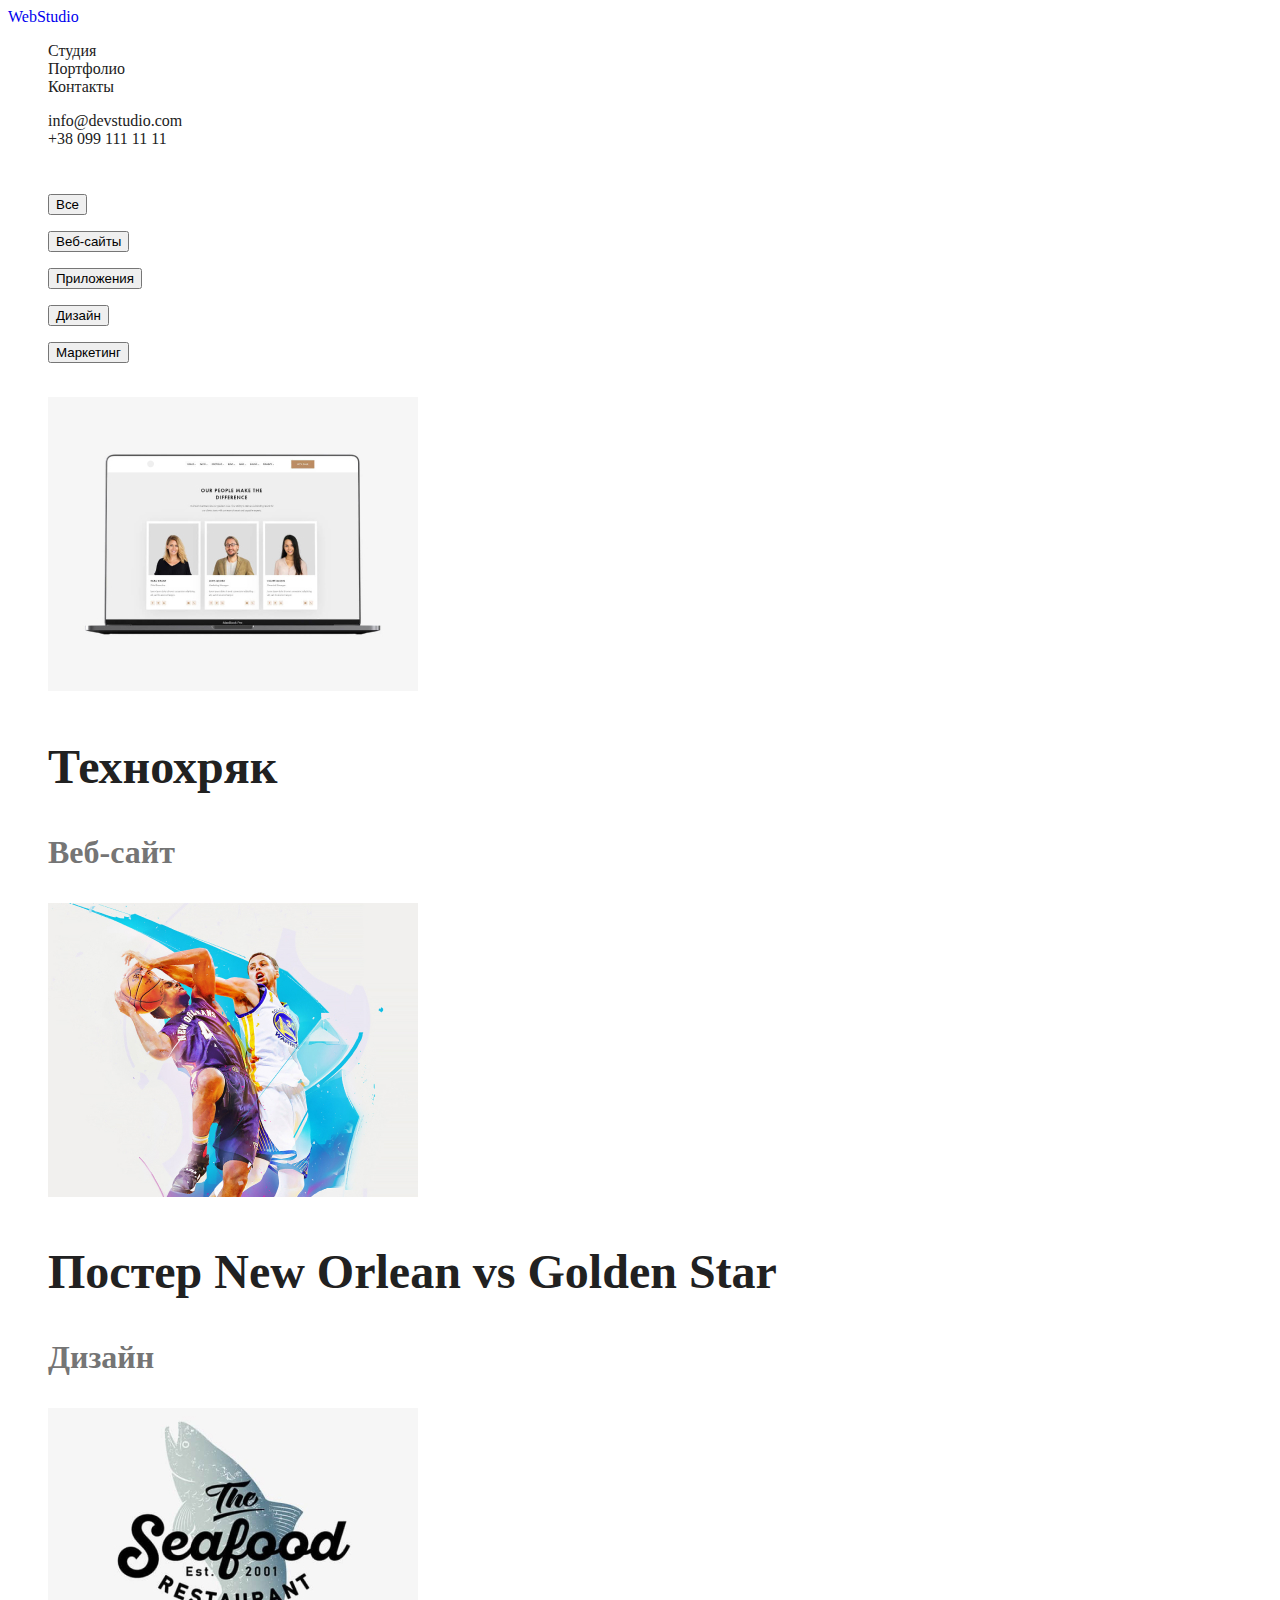
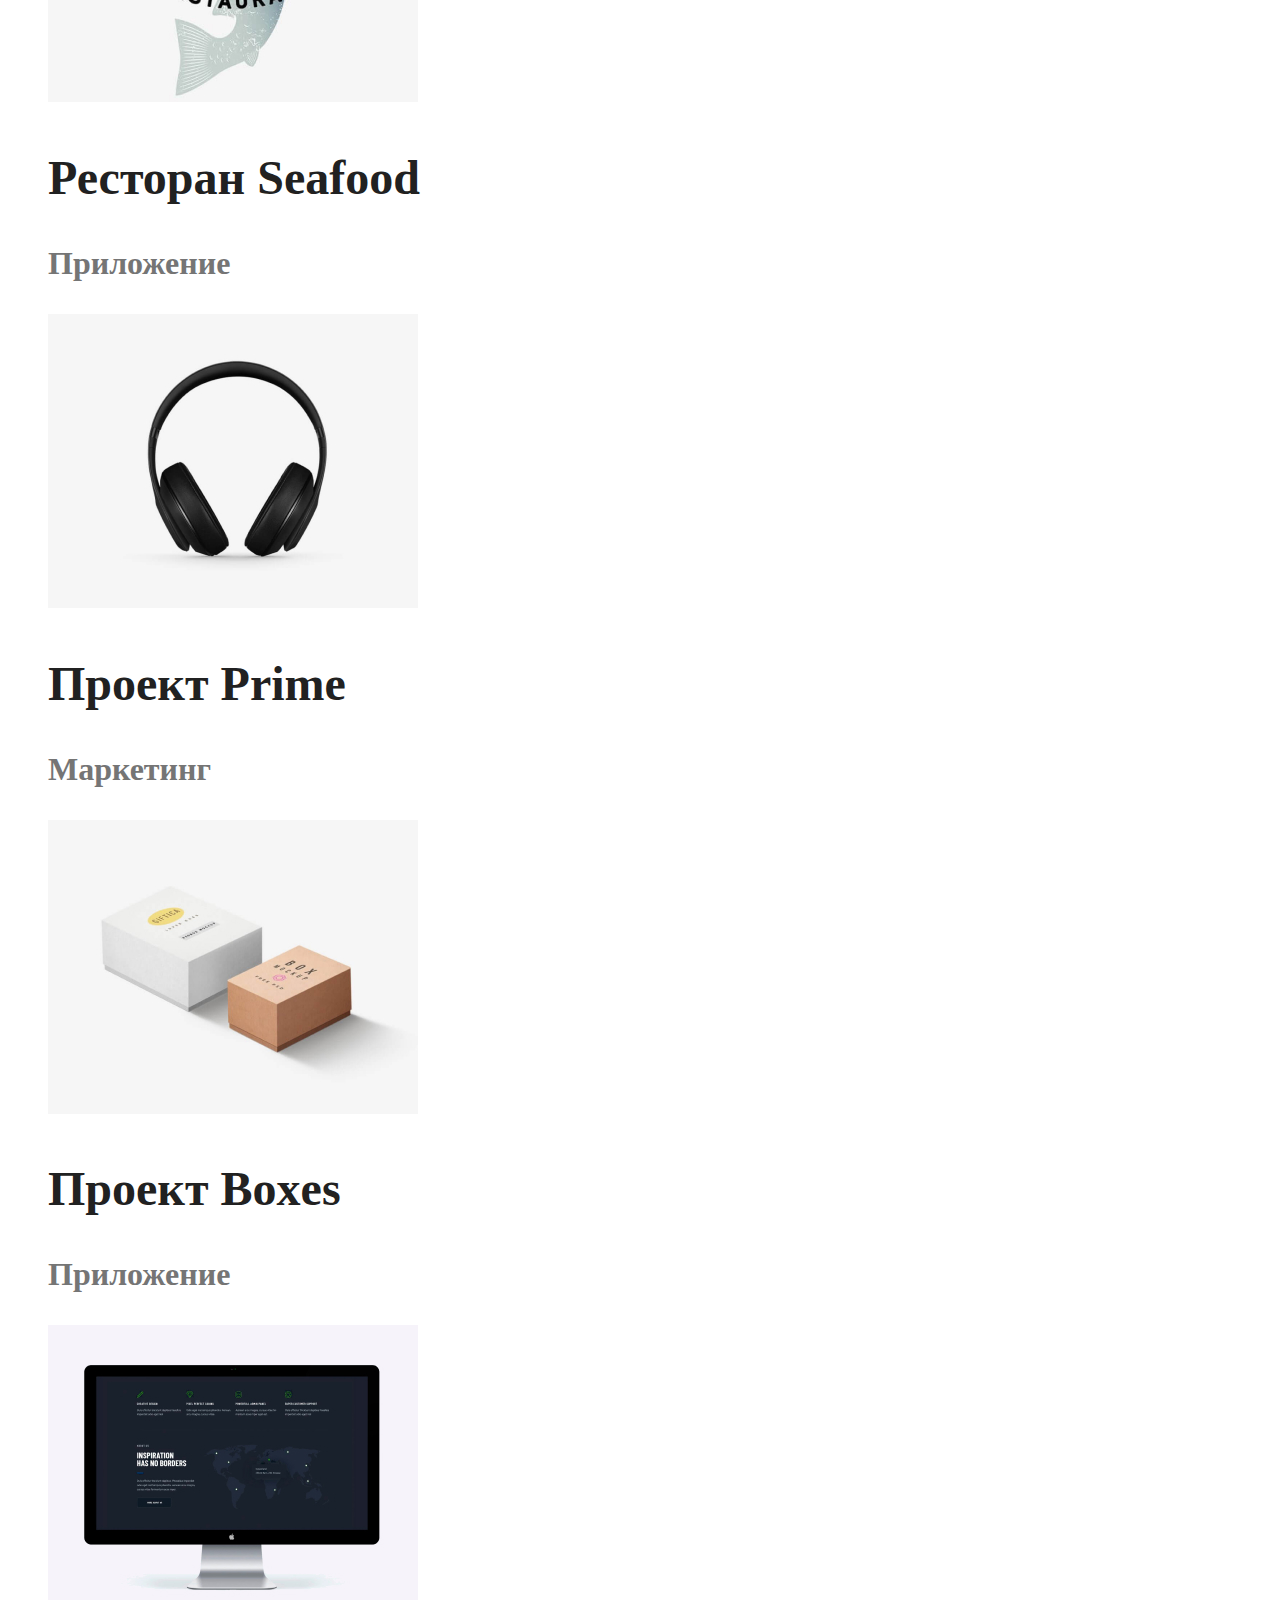
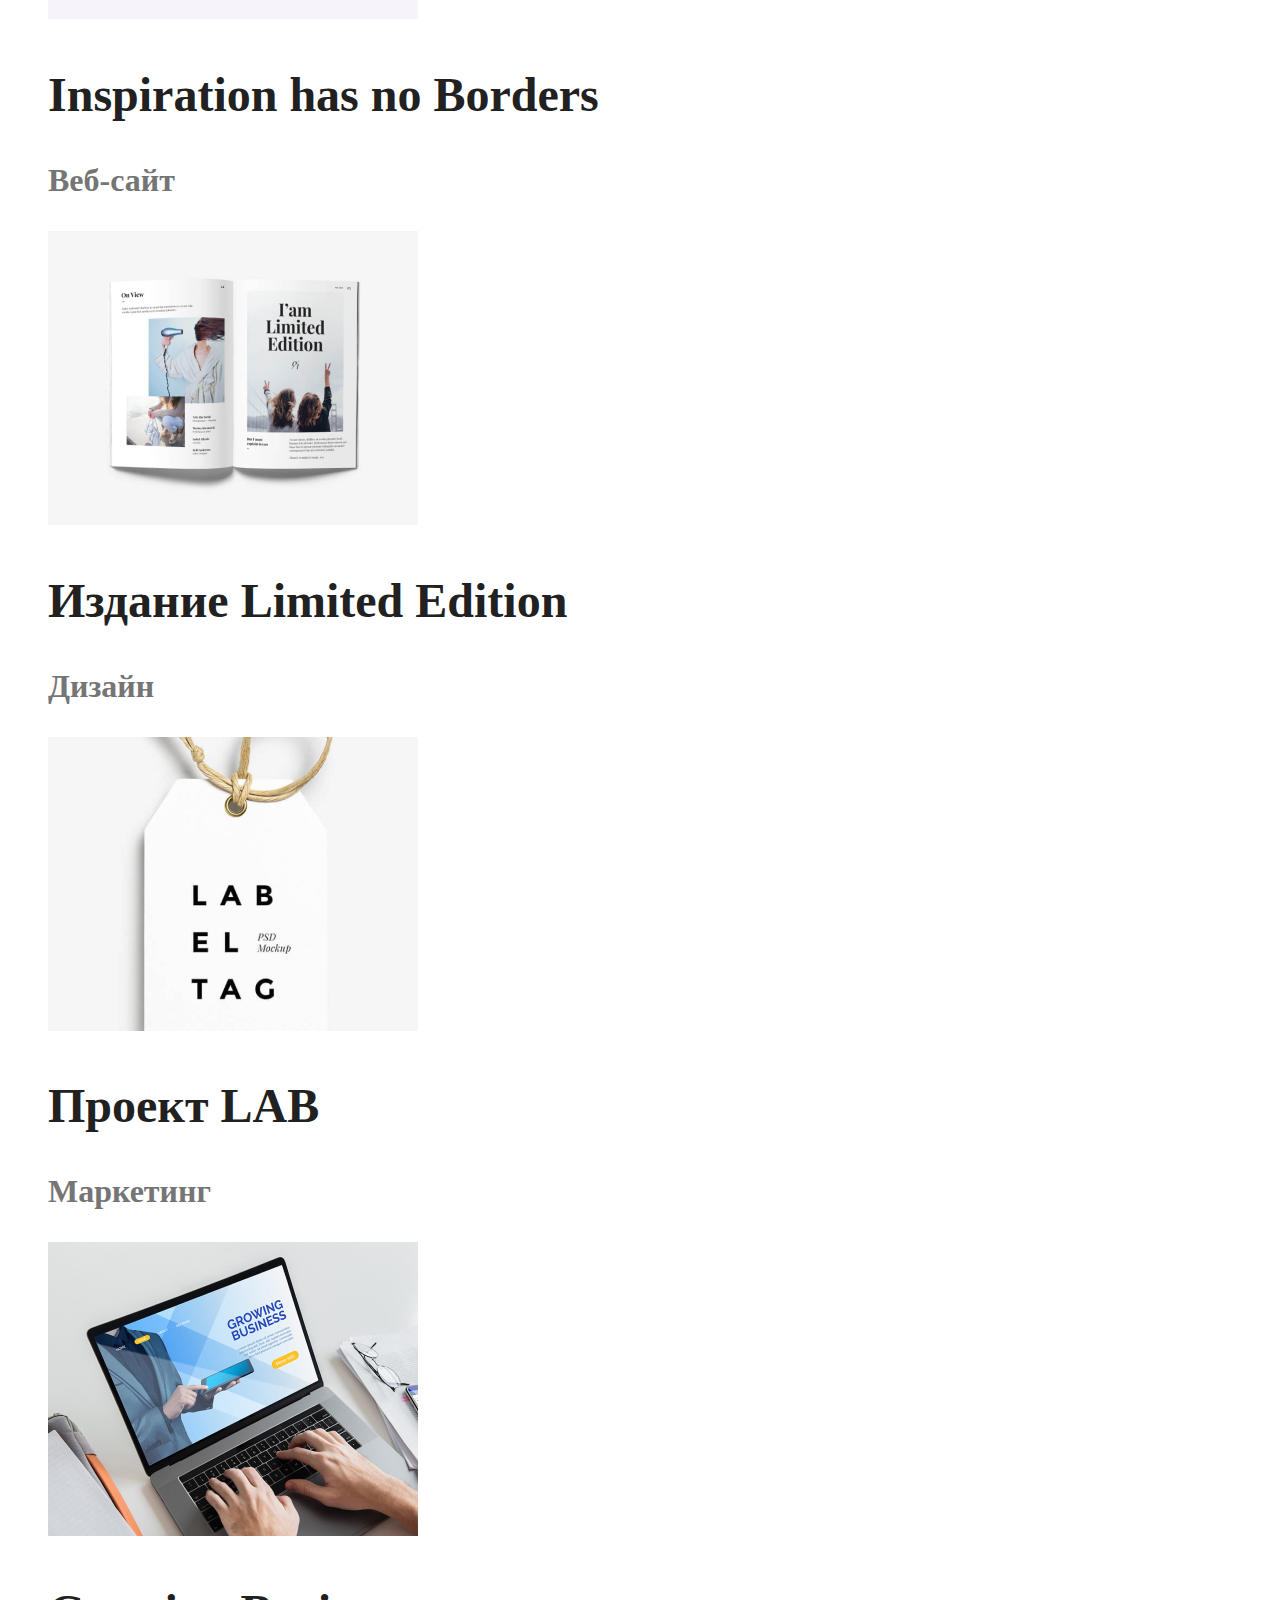
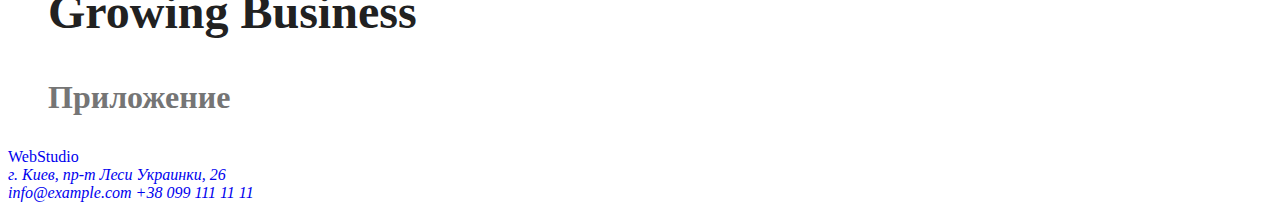
==== portfolio.html @ 8fcf50eb "Убрал подчеркивания" ====
<!DOCTYPE html>
<html lang="ru">
  <head>
    <meta charset="UTF-8" />
    <meta http-equiv="X-UA-Compatible" content="IE=edge" />
    <meta name="viewport" content="width=device-width, initial-scale=1.0" />
    <title>Document</title>
    <link rel="stylesheet" href="./css/styles.css" />
  </head>

  <body class="page">
    <!-- Шапка сайта -->

    <header>
      <nav>
        <a href="/index.html">WebStudio</a>

        <ul class="site-nav">
          <li><a href="" class="link">Студия</a></li>
          <li><a href="./portfolio.html" class="link">Портфолио</a></li>
          <li><a href="" class="link">Контакты</a></li>
        </ul>

        <!-- Информация -->

        <ul class="auth-nav">
          <li>
            <a href="info@devstudio.com" class="link">info@devstudio.com</a>
          </li>
          <li>
            <a href="tel:+380991111111" class="link">+38 099 111 11 11</a>
          </li>
        </ul>
      </nav>
    </header>
    <main>
      <h1>
        <!-- Фильтры подбора -->
        <ul>
          <li><button type="button">Все</button></li>
          <li><button type="button">Веб-сайты</button></li>
          <li><button type="button">Приложения</button></li>
          <li><button type="button">Дизайн</button></li>
          <li><button type="button">Маркетинг</button></li>
        </ul>

        <!-- Таблица всего -->
        <section>
          <ul>
            <li>
              <a href=""></a>
              <img src="/images-portfolio/img.jpg" alt="" />
              <h2 class="Main-Description">Технохряк</h2>
              <p class="Additional-description">Веб-сайт</p>
            </li>
            <li>
              <img src="/images-portfolio/img (1).jpg" alt="" />
              <h2 class="Main-Description">Постер New Orlean vs Golden Star</h2>
              <p class="Additional-description">Дизайн</p>
            </li>
            <li>
              <img src="/images-portfolio/img (2).jpg" alt="" />
              <h2 class="Main-Description">Ресторан Seafood</h2>
              <p class="Additional-description">Приложение</p>
            </li>
            <li>
              <img src="/images-portfolio/img (3).jpg" alt="" />
              <h2 class="Main-Description">Проект Prime</h2>
              <p class="Additional-description">Маркетинг</p>
            </li>
            <li>
              <img src="/images-portfolio/img (4).jpg" alt="" />
              <h2 class="Main-Description">Проект Boxes</h2>
              <p class="Additional-description">Приложение</p>
            </li>
            <li>
              <img src="/images-portfolio/img (5).jpg" alt="" />
              <h2 class="Main-Description">Inspiration has no Borders</h2>
              <p class="Additional-description">Веб-сайт</p>
            </li>
            <li>
              <img src="/images-portfolio/img (6).jpg" alt="" />
              <h2 class="Main-Description">Издание Limited Edition</h2>
              <p class="Additional-description">Дизайн</p>
            </li>
            <li>
              <img src="/images-portfolio/img (7).jpg" alt="" />
              <h2 class="Main-Description">Проект LAB</h2>
              <p class="Additional-description">Маркетинг</p>
            </li>
            <li>
              <img src="/images-portfolio/img (8).jpg" alt="" />
              <h2 class="Main-Description">Growing Business</h2>
              <p class="Additional-description">Приложение</p>
            </li>
          </ul>
        </section>
      </h1>
    </main>

    <footer>
      <span>
        <a href="WebStudio">WebStudio</a>
      </span>

      <address>
        <a href="г. Киев, пр-т Леси Украинки, 26"
          >г. Киев, пр-т Леси Украинки, 26</a
        >
      </address>

      <address>
        <a href="mailto:info@example.com">info@example.com</a>
        <a href="tel:+380991111111">+38 099 111 11 11</a>
      </address>
    </footer>
  </body>
</html>
---- css/styles.css ----
/* Основной цвет шрифта #212121 */
/* Дополнительный цвет шрифта #757575 */
/* Акцент обводки #2196F3 */
/* Белая шапка  #FFFFFF */
/* 1 - фон #E5E5E5 */
/* 2 - фон #F5F4FA */
/* 3 - подвал #2F303A */
/* Нижняя информация rgba(255, 255, 255, 0.6);*/

/* Убираем подчёркивание */
a {
  text-decoration: none;
}

/* убрал точки */
ul {
  list-style: none;
}

/* фон боди */
.page {
  background-color: #ffffff;
  color: #212121;
}

/* Шапка сайта */

.site-nav .link {
  color: #212121;
}
.site-nav .link:hover,
.site-nav .link:focus {
  color: #2196f3;
}

/*  Информация */
.auth-nav .link {
  color: #212121;
}
.auth-nav .link:hover {
  color: #2196f3;
}

/* <!-- Место для банера */
.banner {
  color: #757575;
}

.button {
  color: #ffffff;
  background-color: #2196f3;
}
/* Описание их услуг */

.section {
  color: #212121;
}
.section-title {
  color: #757575;
}

/* <!-- Секция с занятиями --> */

.working {
  color: #212121;
}

/* Описание команды */

.team {
  color: #212121;
}

.name {
  color: #212121;
}

.work {
  color: #757575;
}

/* Стили для портфолио */

.Main-Description {
  color: #212121;
}

.Additional-description {
  color: #757575;
}
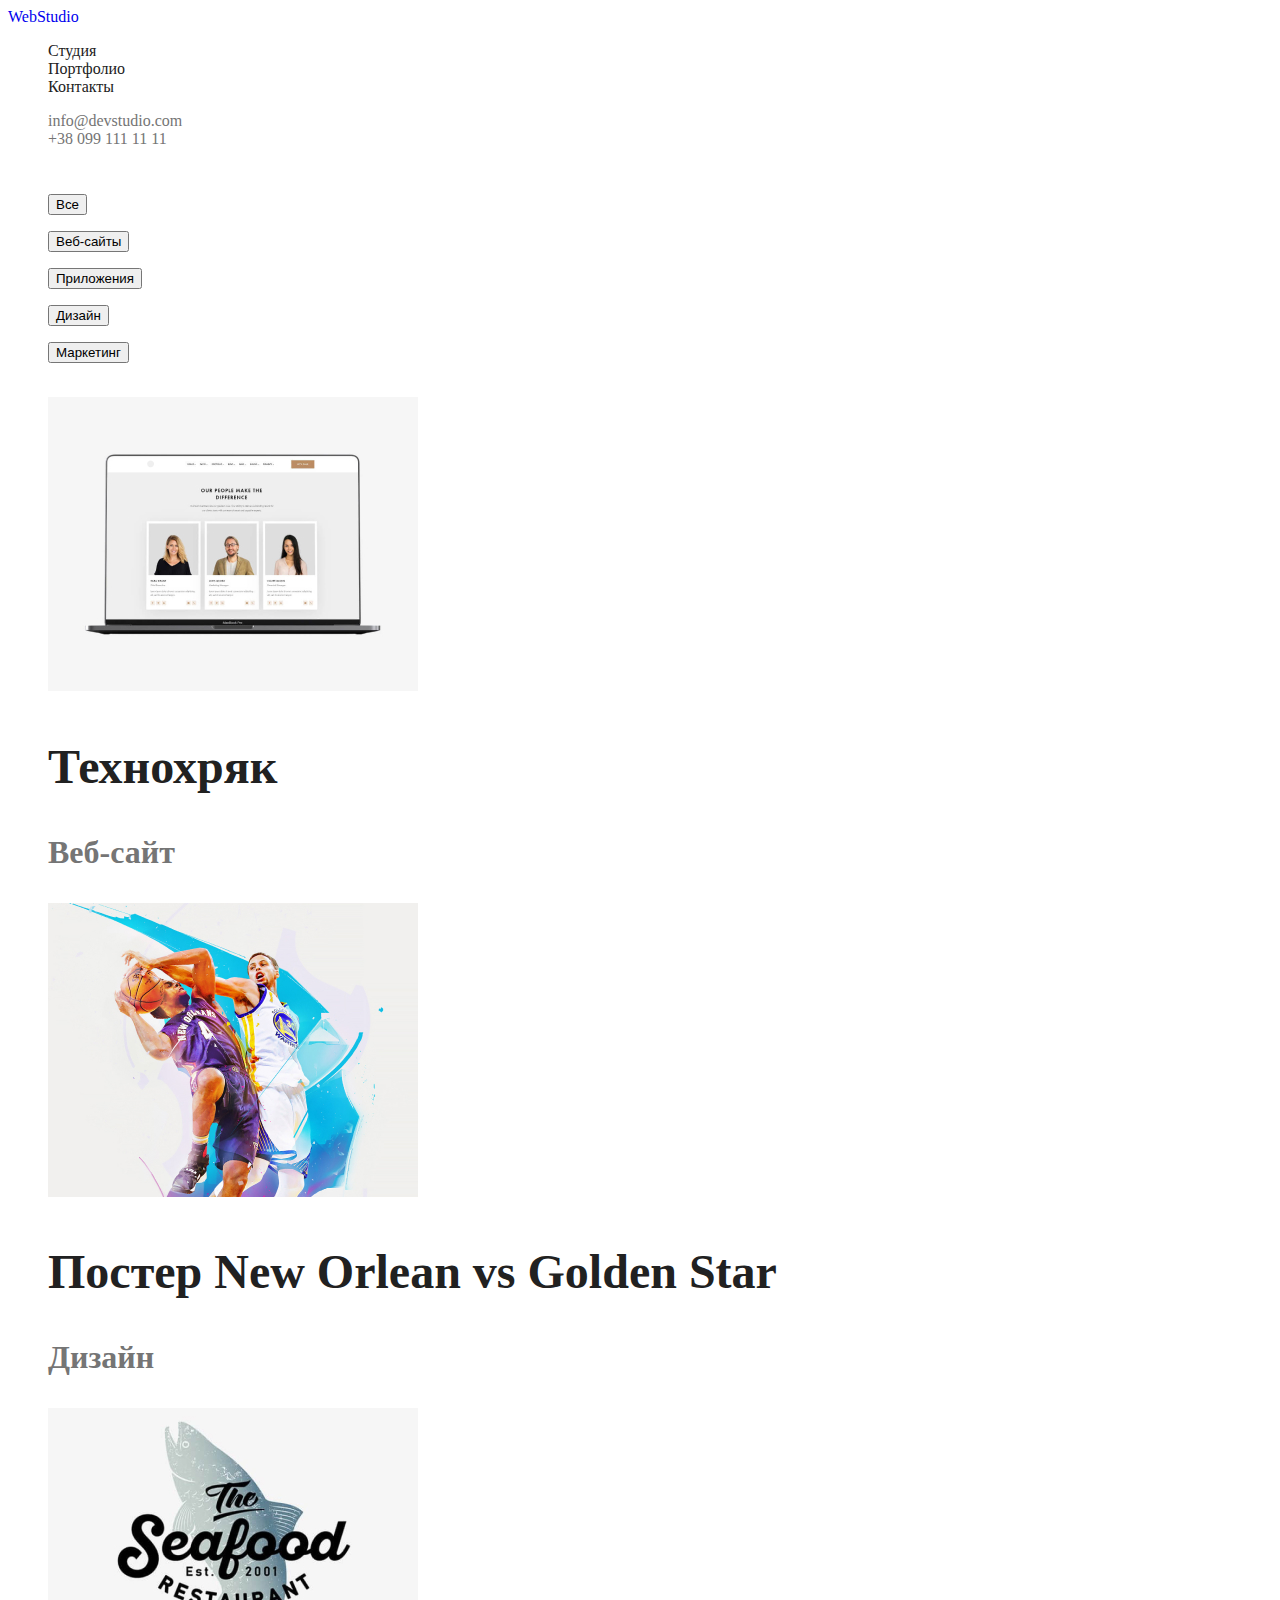
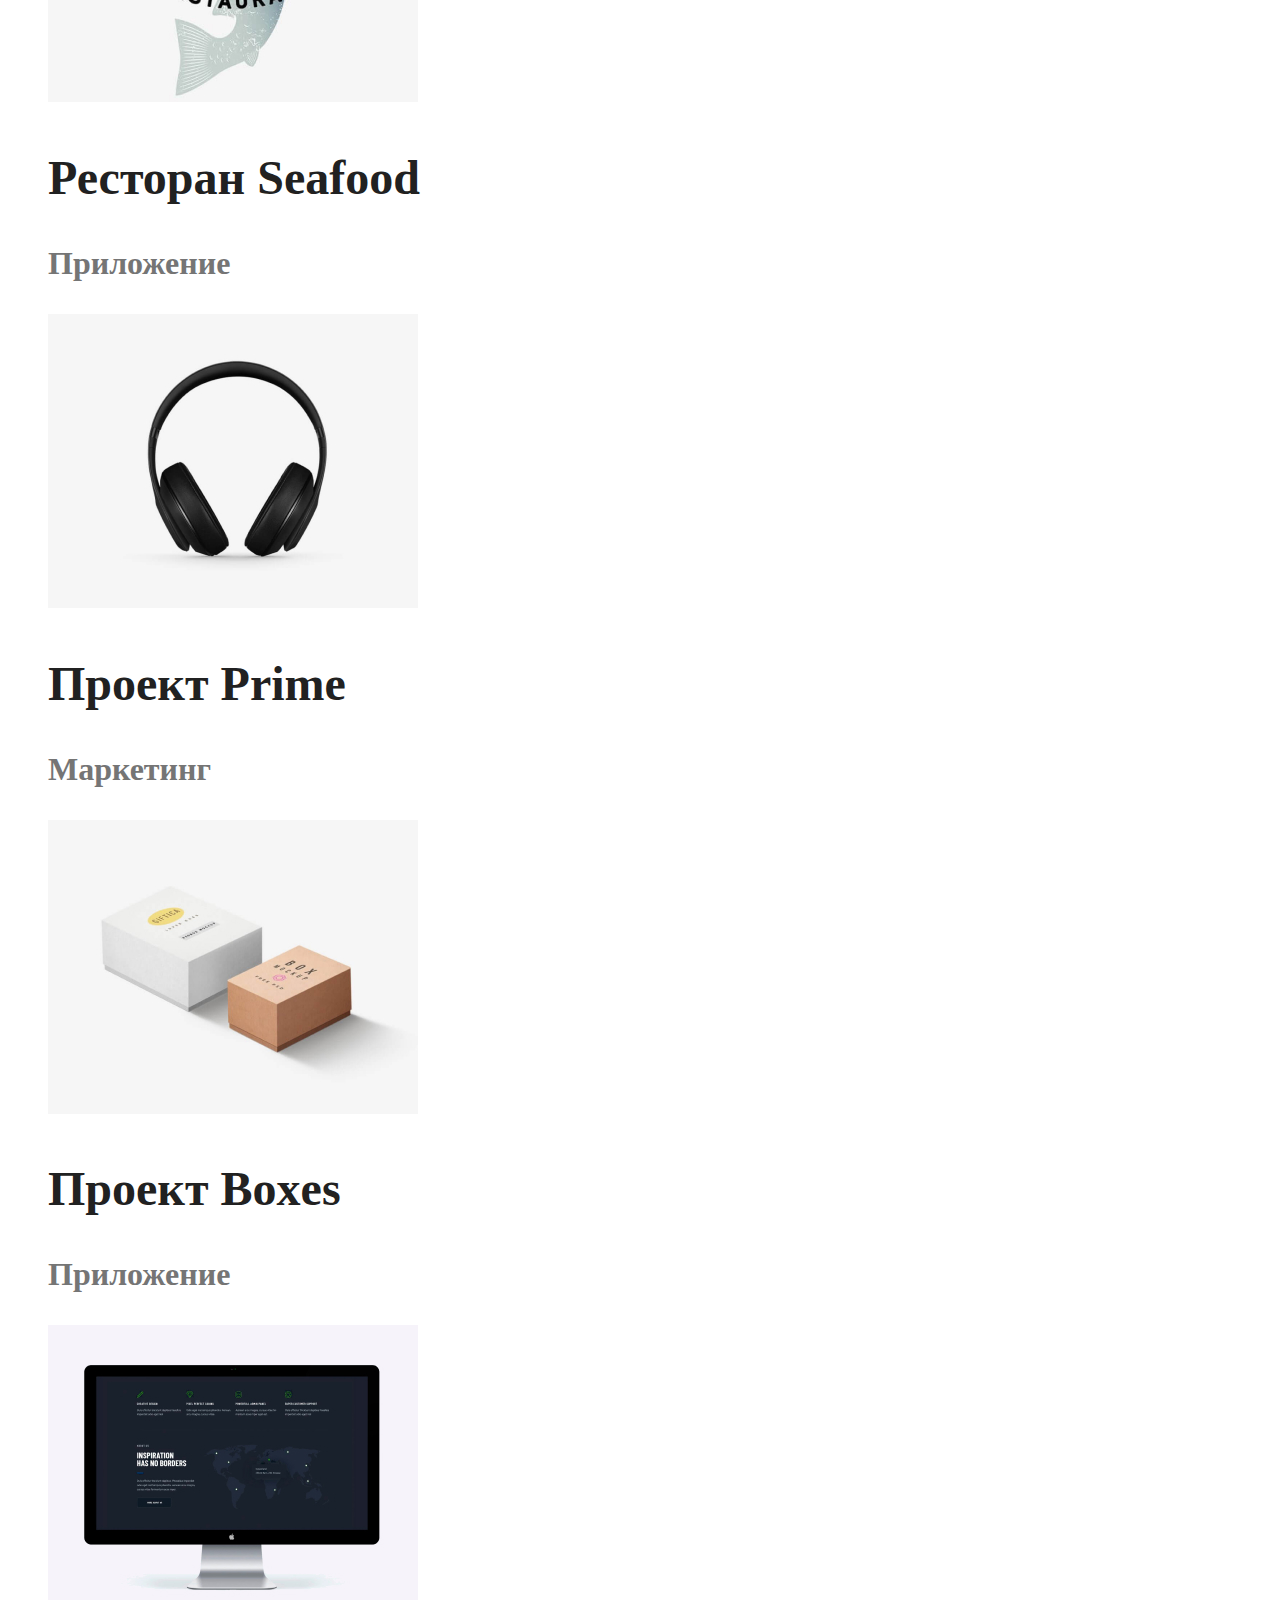
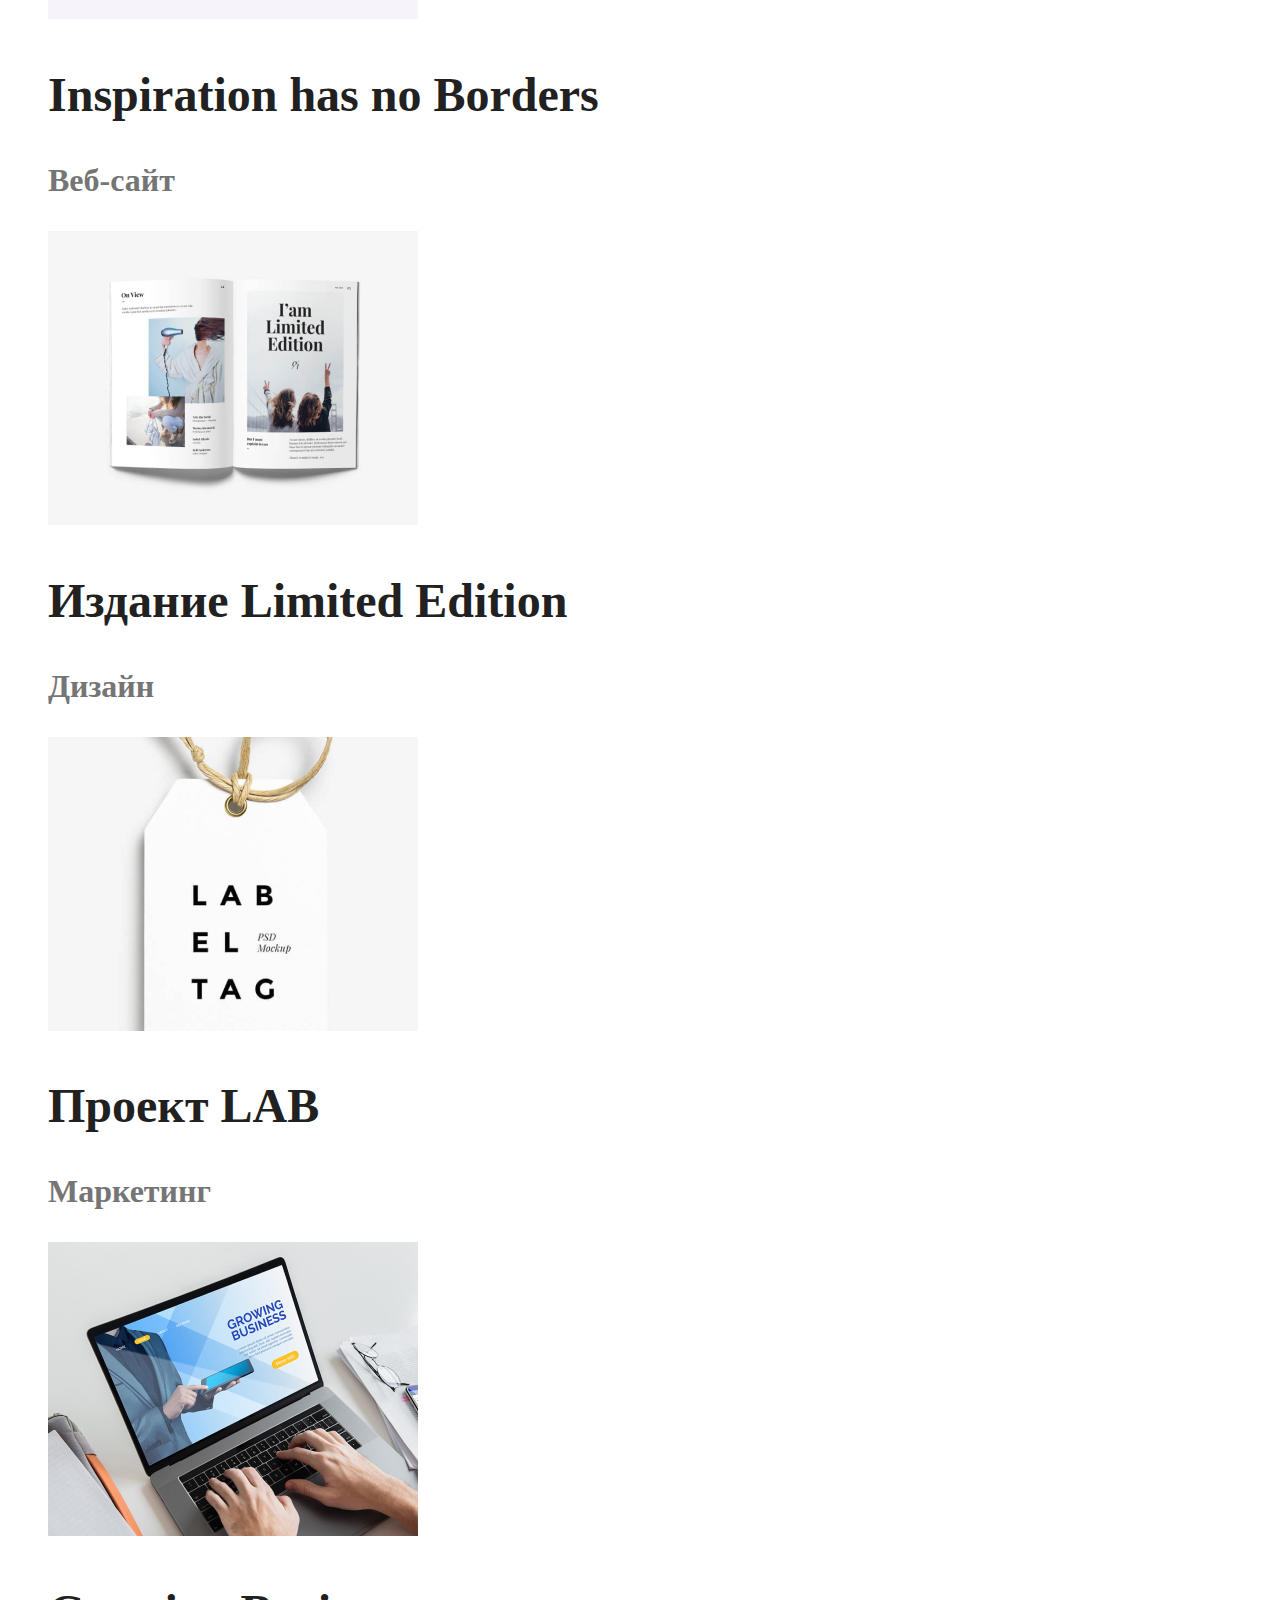
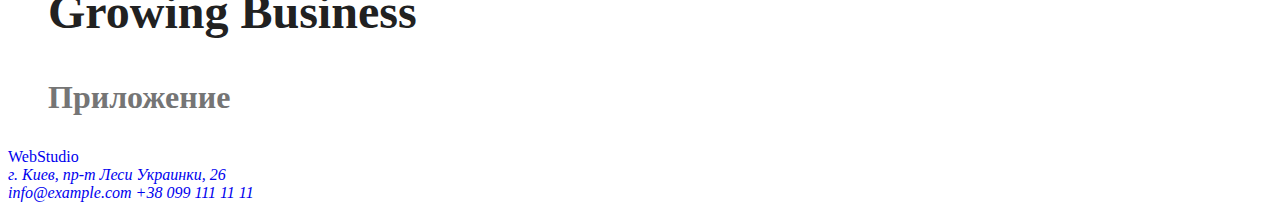
==== commit 4f99fb35: "исправил цвет номера и адреса" ====
--- a/portfolio.html
+++ b/portfolio.html
@@ -13,7 +13,7 @@
 
     <header>
       <nav>
-        <a href="/index.html">WebStudio</a>
+        <a href="./index.html">WebStudio</a>
 
         <ul class="site-nav">
           <li><a href="" class="link">Студия</a></li>
--- a/css/styles.css
+++ b/css/styles.css
@@ -35,7 +35,7 @@
 
 /*  Информация */
 .auth-nav .link {
-  color: #212121;
+  color: #757575;
 }
 .auth-nav .link:hover {
   color: #2196f3;
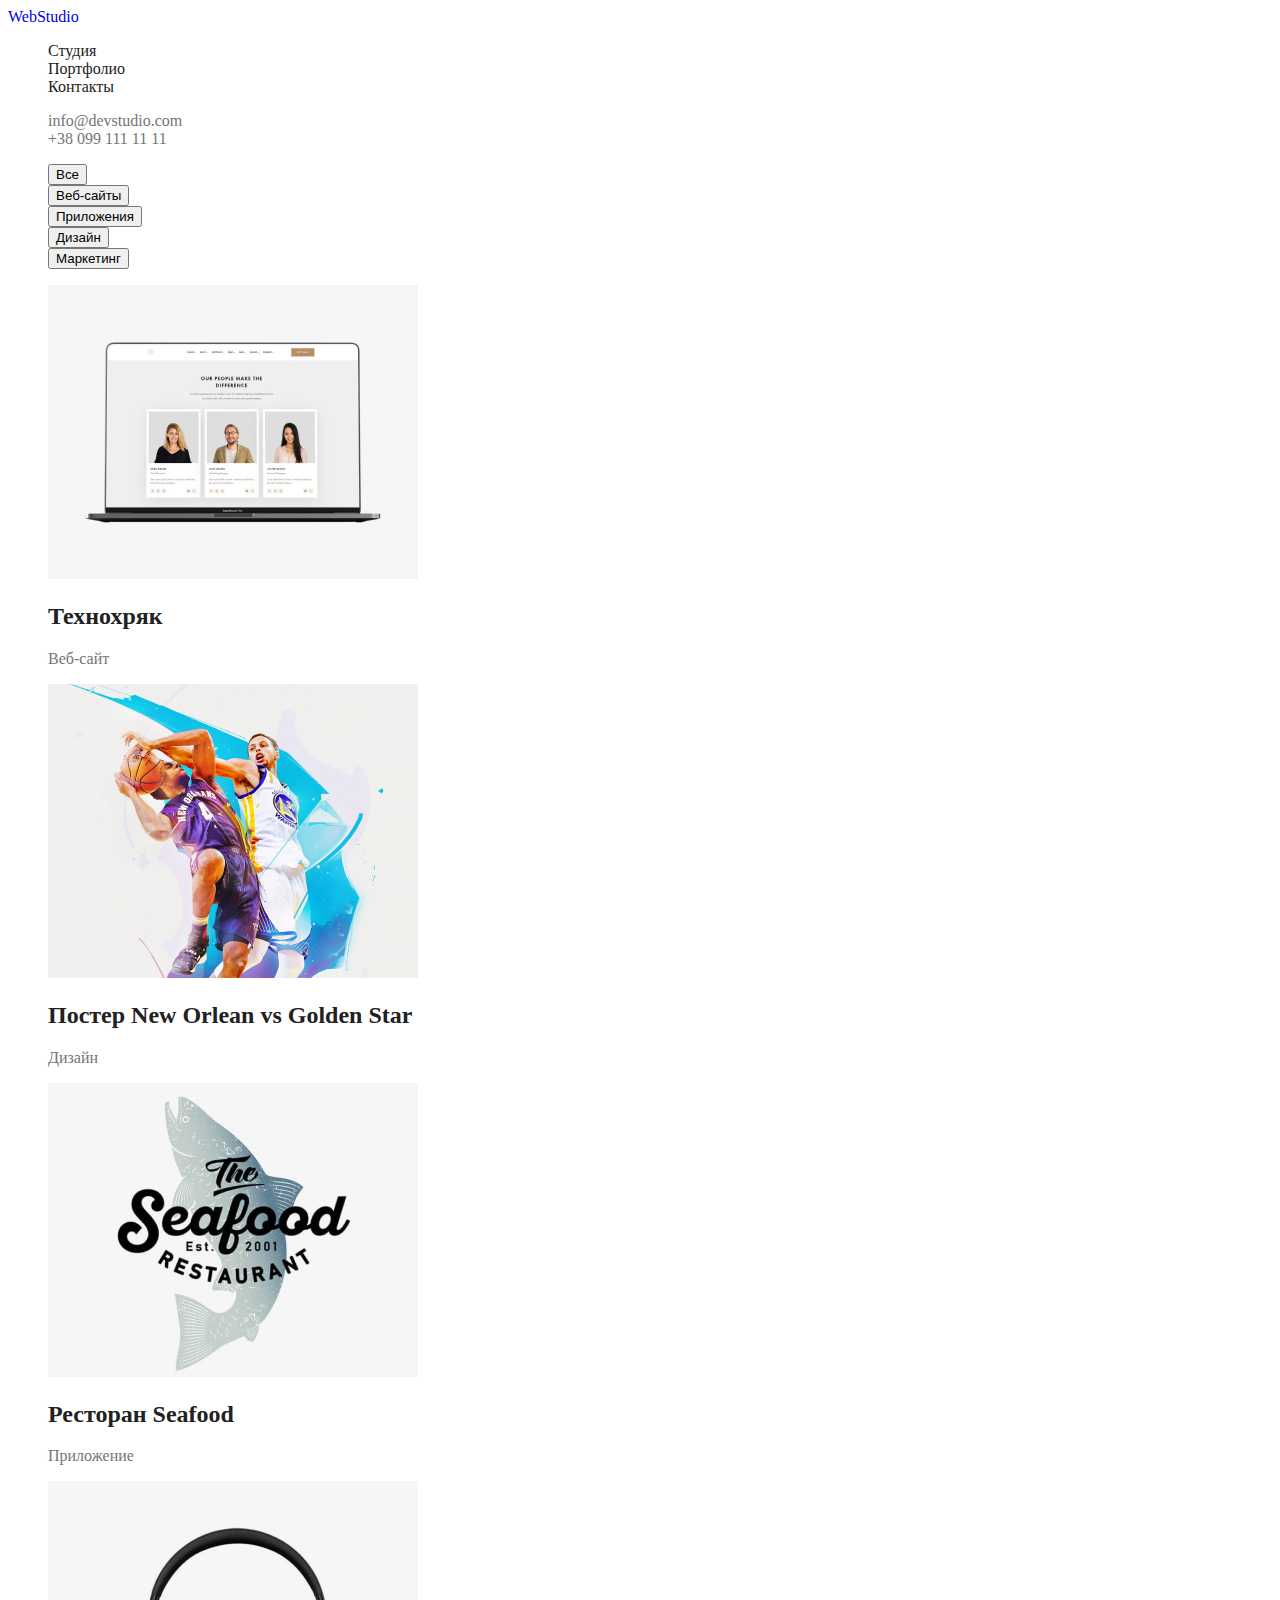
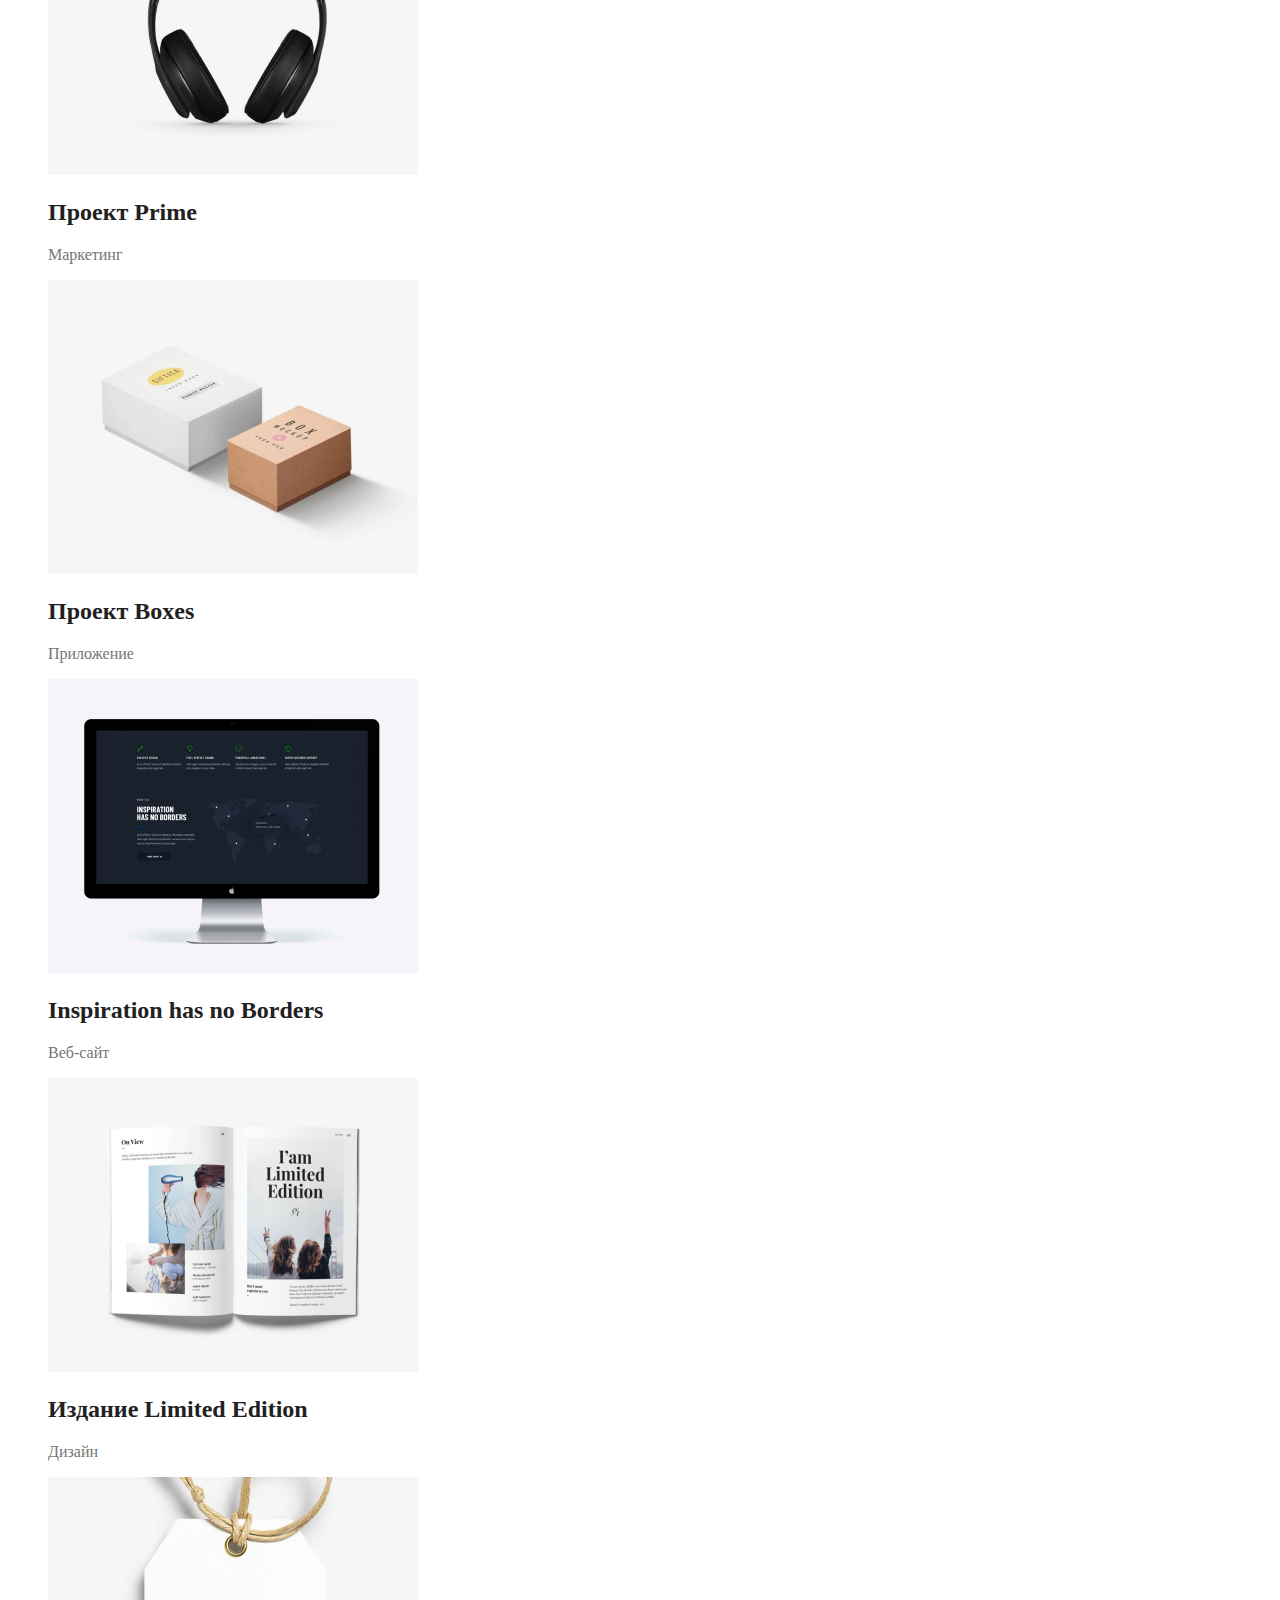
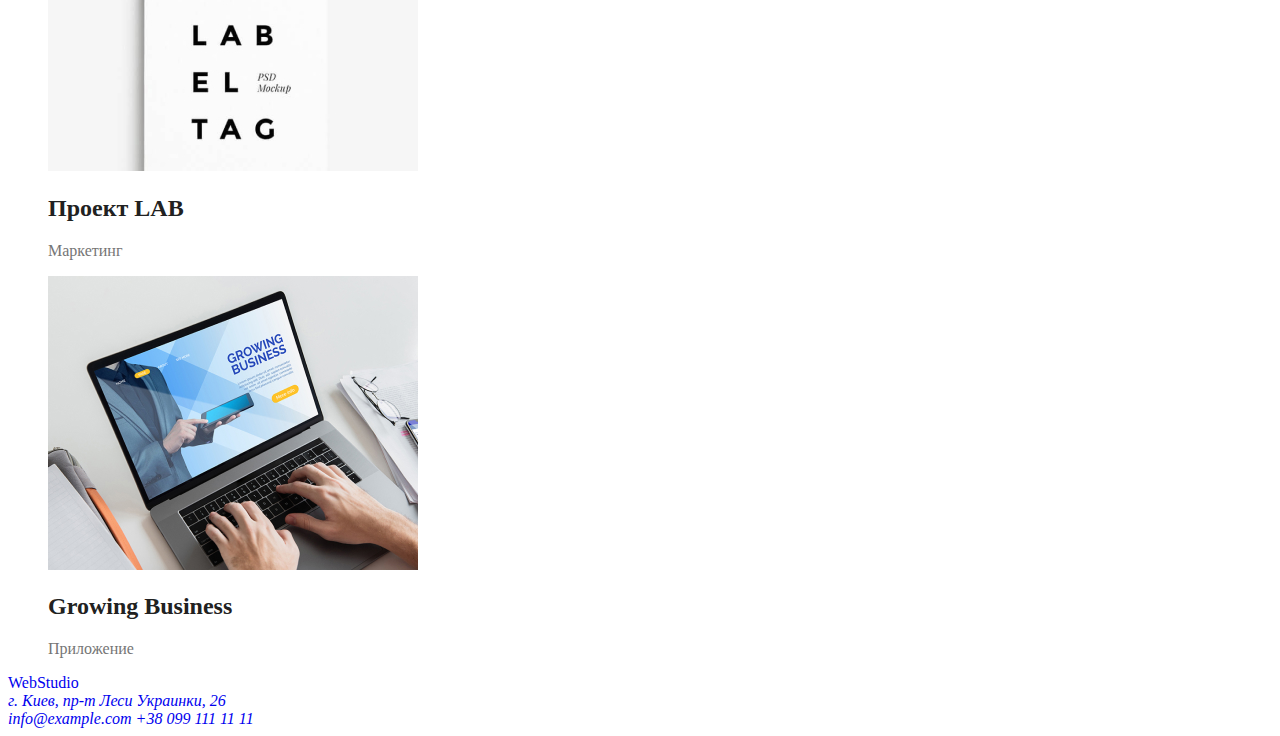
==== commit ab2c4b04: "Убрал заголовок" ====
--- a/portfolio.html
+++ b/portfolio.html
@@ -34,68 +34,84 @@
       </nav>
     </header>
     <main>
-      <h1>
-        <!-- Фильтры подбора -->
+      <!-- Фильтры подбора -->
+      <h1>Портфолио</h1>
+      <ul>
+        <li><button type="button">Все</button></li>
+        <li><button type="button">Веб-сайты</button></li>
+        <li><button type="button">Приложения</button></li>
+        <li><button type="button">Дизайн</button></li>
+        <li><button type="button">Маркетинг</button></li>
+      </ul>
+
+      <!-- Таблица всего -->
+      <section>
         <ul>
-          <li><button type="button">Все</button></li>
-          <li><button type="button">Веб-сайты</button></li>
-          <li><button type="button">Приложения</button></li>
-          <li><button type="button">Дизайн</button></li>
-          <li><button type="button">Маркетинг</button></li>
-        </ul>
-
-        <!-- Таблица всего -->
-        <section>
-          <ul>
-            <li>
-              <a href=""></a>
-              <img src="/images-portfolio/img.jpg" alt="" />
+          <li>
+            <a href=""
+              ><img src="/images-portfolio/img.jpg" alt="" />
               <h2 class="Main-Description">Технохряк</h2>
               <p class="Additional-description">Веб-сайт</p>
-            </li>
-            <li>
-              <img src="/images-portfolio/img (1).jpg" alt="" />
+            </a>
+          </li>
+          <li>
+            <a href=""
+              ><img src="/images-portfolio/img (1).jpg" alt="" />
               <h2 class="Main-Description">Постер New Orlean vs Golden Star</h2>
               <p class="Additional-description">Дизайн</p>
-            </li>
-            <li>
-              <img src="/images-portfolio/img (2).jpg" alt="" />
+            </a>
+          </li>
+          <li>
+            <a href=""
+              ><img src="/images-portfolio/img (2).jpg" alt="" />
               <h2 class="Main-Description">Ресторан Seafood</h2>
               <p class="Additional-description">Приложение</p>
-            </li>
-            <li>
-              <img src="/images-portfolio/img (3).jpg" alt="" />
+            </a>
+          </li>
+          <li>
+            <a href=""
+              ><img src="/images-portfolio/img (3).jpg" alt="" />
               <h2 class="Main-Description">Проект Prime</h2>
               <p class="Additional-description">Маркетинг</p>
-            </li>
-            <li>
-              <img src="/images-portfolio/img (4).jpg" alt="" />
+            </a>
+          </li>
+          <li>
+            <a href=""
+              ><img src="/images-portfolio/img (4).jpg" alt="" />
               <h2 class="Main-Description">Проект Boxes</h2>
               <p class="Additional-description">Приложение</p>
-            </li>
-            <li>
-              <img src="/images-portfolio/img (5).jpg" alt="" />
+            </a>
+          </li>
+          <li>
+            <a href=""
+              ><img src="/images-portfolio/img (5).jpg" alt="" />
               <h2 class="Main-Description">Inspiration has no Borders</h2>
               <p class="Additional-description">Веб-сайт</p>
-            </li>
-            <li>
-              <img src="/images-portfolio/img (6).jpg" alt="" />
+            </a>
+          </li>
+          <li>
+            <a href=""
+              ><img src="/images-portfolio/img (6).jpg" alt="" />
               <h2 class="Main-Description">Издание Limited Edition</h2>
               <p class="Additional-description">Дизайн</p>
-            </li>
-            <li>
-              <img src="/images-portfolio/img (7).jpg" alt="" />
+            </a>
+          </li>
+          <li>
+            <a href=""
+              ><img src="/images-portfolio/img (7).jpg" alt="" />
               <h2 class="Main-Description">Проект LAB</h2>
               <p class="Additional-description">Маркетинг</p>
-            </li>
-            <li>
-              <img src="/images-portfolio/img (8).jpg" alt="" />
+            </a>
+          </li>
+          <li>
+            <a href=""
+              ><img src="/images-portfolio/img (8).jpg" alt="" />
               <h2 class="Main-Description">Growing Business</h2>
               <p class="Additional-description">Приложение</p>
-            </li>
-          </ul>
-        </section>
-      </h1>
+            </a>
+          </li>
+        </ul>
+      </section>
     </main>
 
     <footer>
--- a/css/styles.css
+++ b/css/styles.css
@@ -15,6 +15,11 @@
 /* убрал точки */
 ul {
   list-style: none;
+}
+
+/* Убрал заголовок */
+h1 {
+  display: none;
 }
 
 /* фон боди */
@@ -88,3 +93,5 @@
 .Additional-description {
   color: #757575;
 }
+
+/* Фильтры подбора */
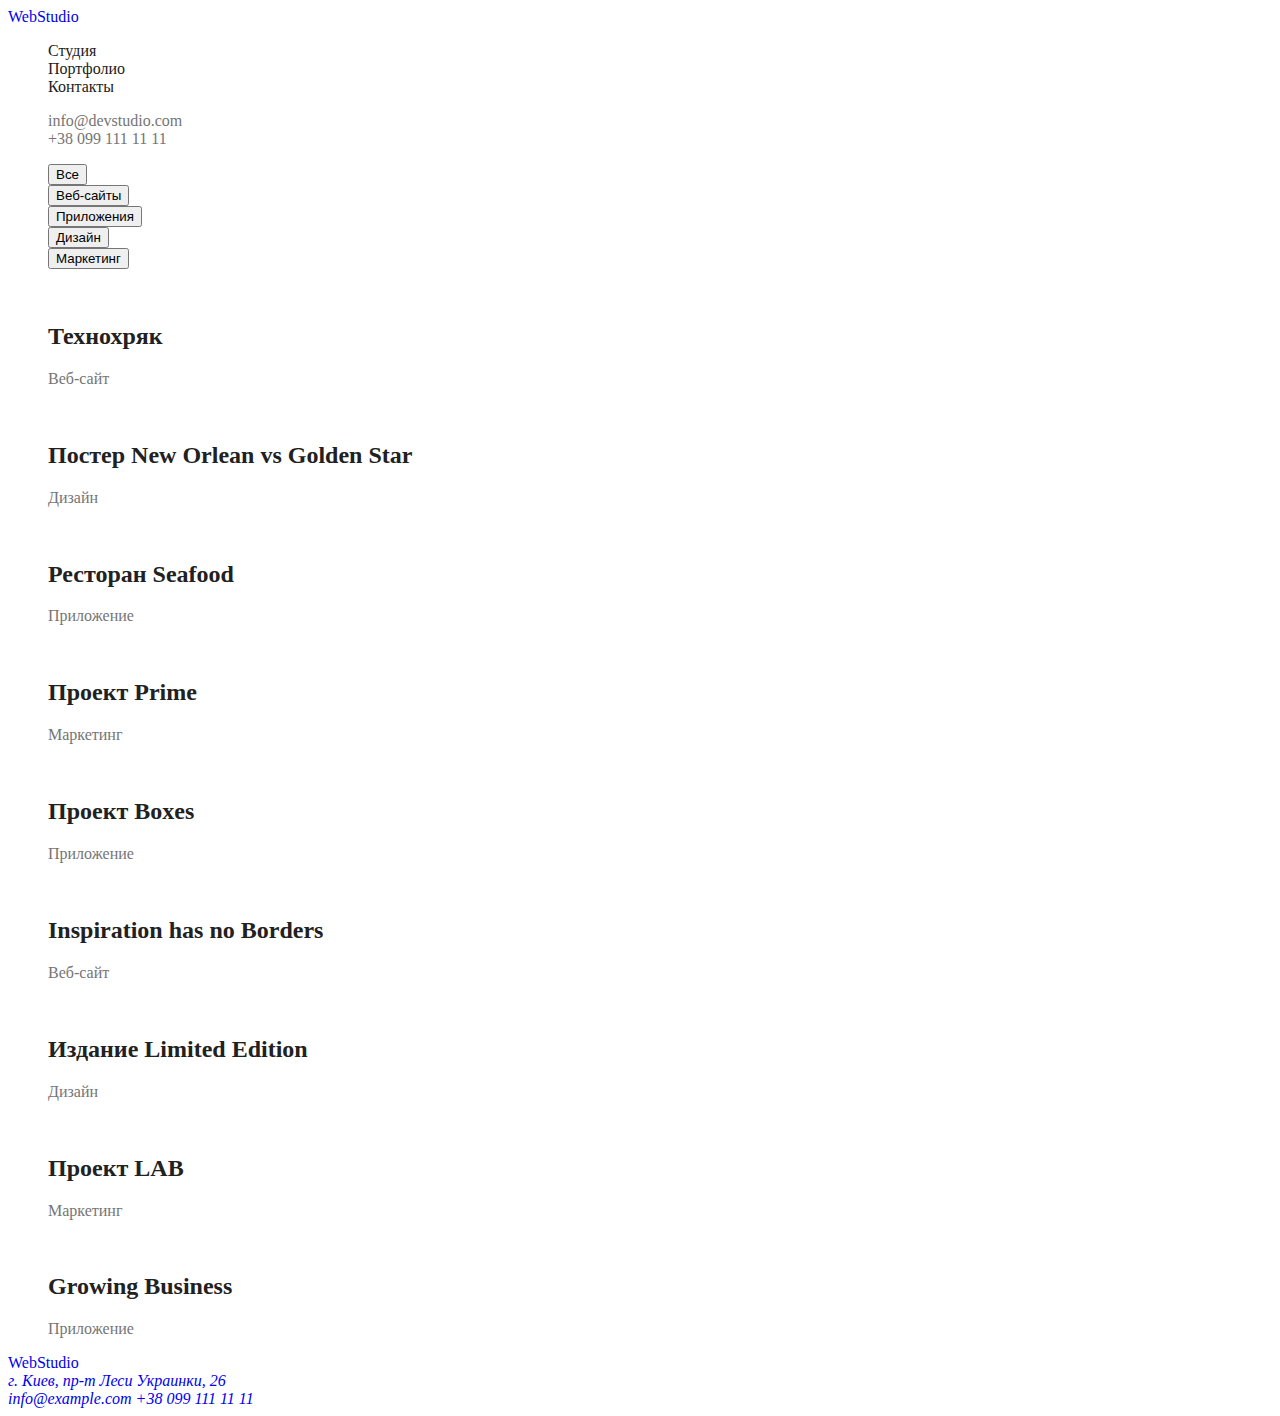
==== commit ce07c37a: "Убрал фотки" ====
--- a/portfolio.html
+++ b/portfolio.html
@@ -16,7 +16,7 @@
         <a href="./index.html">WebStudio</a>
 
         <ul class="site-nav">
-          <li><a href="" class="link">Студия</a></li>
+          <li><a href="./index.html" class="link">Студия</a></li>
           <li><a href="./portfolio.html" class="link">Портфолио</a></li>
           <li><a href="" class="link">Контакты</a></li>
         </ul>
@@ -49,63 +49,63 @@
         <ul>
           <li>
             <a href=""
-              ><img src="/images-portfolio/img.jpg" alt="" />
+              ><img src="#" alt="" />
               <h2 class="Main-Description">Технохряк</h2>
               <p class="Additional-description">Веб-сайт</p>
             </a>
           </li>
           <li>
             <a href=""
-              ><img src="/images-portfolio/img (1).jpg" alt="" />
+              ><img src="#" alt="" />
               <h2 class="Main-Description">Постер New Orlean vs Golden Star</h2>
               <p class="Additional-description">Дизайн</p>
             </a>
           </li>
           <li>
             <a href=""
-              ><img src="/images-portfolio/img (2).jpg" alt="" />
+              ><img src="#" alt="" />
               <h2 class="Main-Description">Ресторан Seafood</h2>
               <p class="Additional-description">Приложение</p>
             </a>
           </li>
           <li>
             <a href=""
-              ><img src="/images-portfolio/img (3).jpg" alt="" />
+              ><img src="#" alt="" />
               <h2 class="Main-Description">Проект Prime</h2>
               <p class="Additional-description">Маркетинг</p>
             </a>
           </li>
           <li>
             <a href=""
-              ><img src="/images-portfolio/img (4).jpg" alt="" />
+              ><img src="#" alt="" />
               <h2 class="Main-Description">Проект Boxes</h2>
               <p class="Additional-description">Приложение</p>
             </a>
           </li>
           <li>
             <a href=""
-              ><img src="/images-portfolio/img (5).jpg" alt="" />
+              ><img src="#" alt="" />
               <h2 class="Main-Description">Inspiration has no Borders</h2>
               <p class="Additional-description">Веб-сайт</p>
             </a>
           </li>
           <li>
             <a href=""
-              ><img src="/images-portfolio/img (6).jpg" alt="" />
+              ><img src="#" alt="" />
               <h2 class="Main-Description">Издание Limited Edition</h2>
               <p class="Additional-description">Дизайн</p>
             </a>
           </li>
           <li>
             <a href=""
-              ><img src="/images-portfolio/img (7).jpg" alt="" />
+              ><img src="#" alt="" />
               <h2 class="Main-Description">Проект LAB</h2>
               <p class="Additional-description">Маркетинг</p>
             </a>
           </li>
           <li>
             <a href=""
-              ><img src="/images-portfolio/img (8).jpg" alt="" />
+              ><img src="#" alt="" />
               <h2 class="Main-Description">Growing Business</h2>
               <p class="Additional-description">Приложение</p>
             </a>
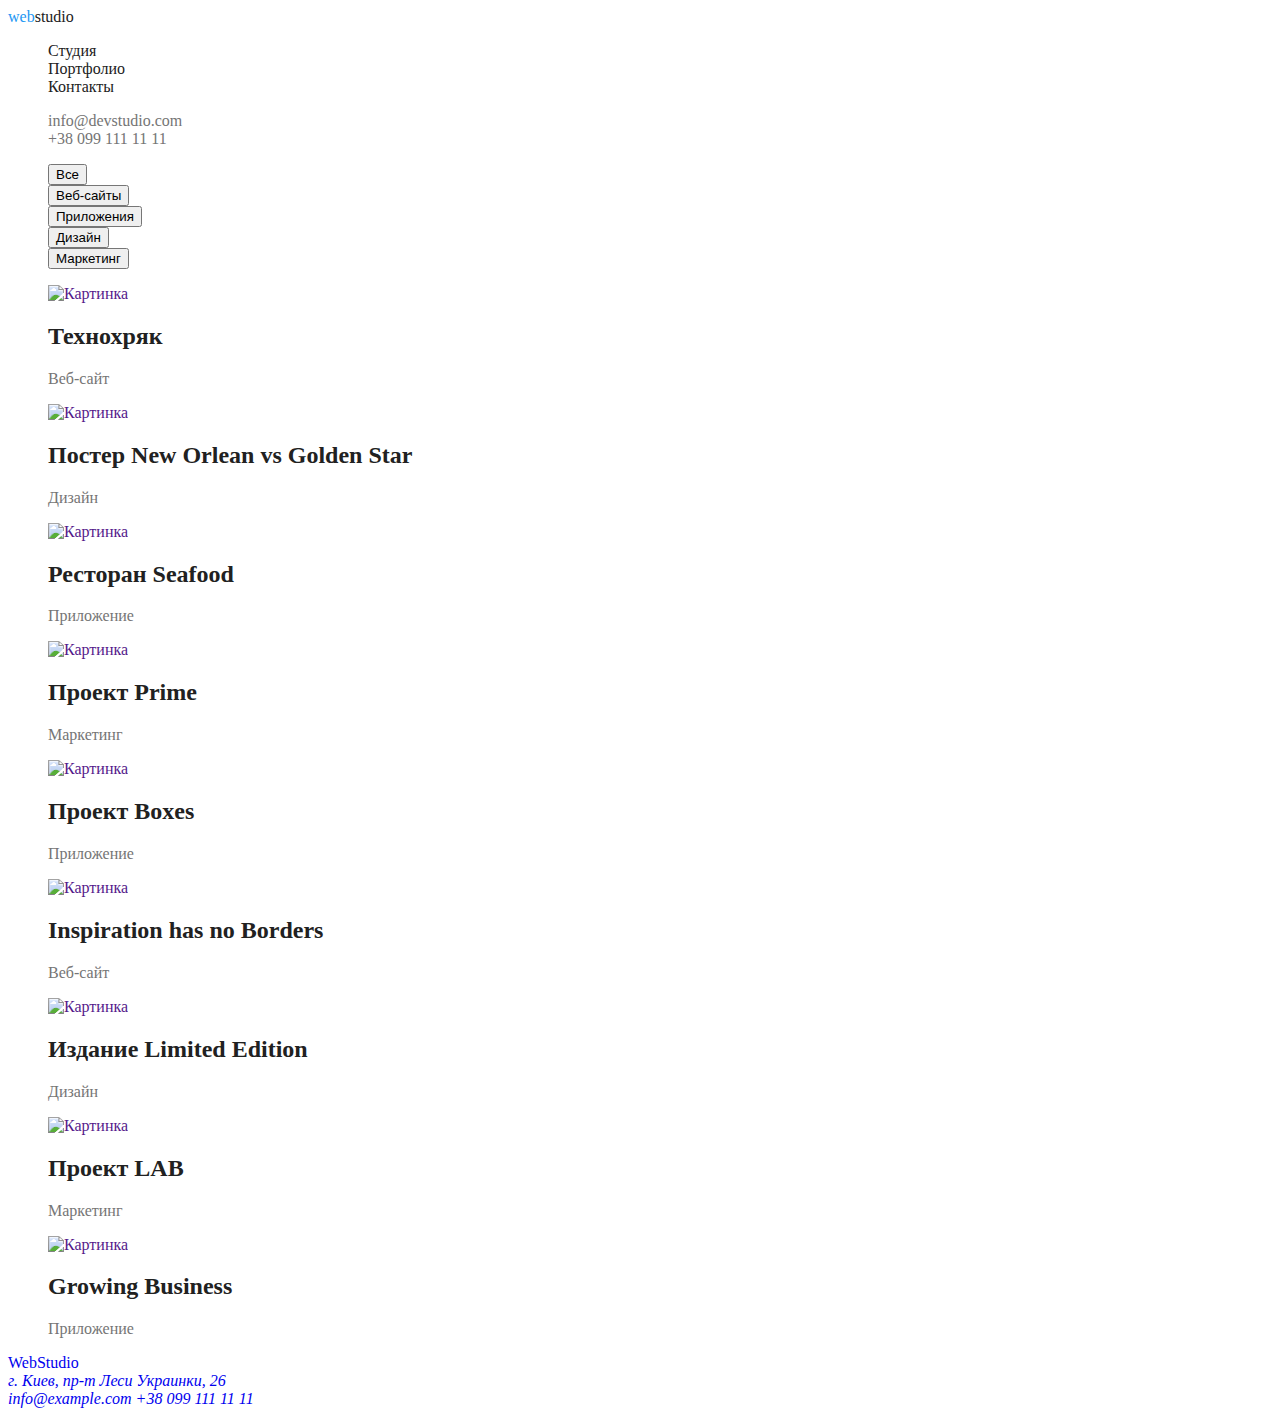
==== commit 866235c6: "Переоформил лого))))))" ====
--- a/portfolio.html
+++ b/portfolio.html
@@ -13,8 +13,9 @@
 
     <header>
       <nav>
-        <a href="./index.html">WebStudio</a>
-
+        <a class="web" href="./index.html">
+          web<span class="studio">studio</span></a
+        >
         <ul class="site-nav">
           <li><a href="./index.html" class="link">Студия</a></li>
           <li><a href="./portfolio.html" class="link">Портфолио</a></li>
@@ -49,63 +50,63 @@
         <ul>
           <li>
             <a href=""
-              ><img src="#" alt="" />
+              ><img src="#" alt="Картинка" />
               <h2 class="Main-Description">Технохряк</h2>
               <p class="Additional-description">Веб-сайт</p>
             </a>
           </li>
           <li>
             <a href=""
-              ><img src="#" alt="" />
+              ><img src="#" alt="Картинка" />
               <h2 class="Main-Description">Постер New Orlean vs Golden Star</h2>
               <p class="Additional-description">Дизайн</p>
             </a>
           </li>
           <li>
             <a href=""
-              ><img src="#" alt="" />
+              ><img src="#" alt="Картинка" />
               <h2 class="Main-Description">Ресторан Seafood</h2>
               <p class="Additional-description">Приложение</p>
             </a>
           </li>
           <li>
             <a href=""
-              ><img src="#" alt="" />
+              ><img src="#" alt="Картинка" />
               <h2 class="Main-Description">Проект Prime</h2>
               <p class="Additional-description">Маркетинг</p>
             </a>
           </li>
           <li>
             <a href=""
-              ><img src="#" alt="" />
+              ><img src="#" alt="Картинка" />
               <h2 class="Main-Description">Проект Boxes</h2>
               <p class="Additional-description">Приложение</p>
             </a>
           </li>
           <li>
             <a href=""
-              ><img src="#" alt="" />
+              ><img src="#" alt="Картинка" />
               <h2 class="Main-Description">Inspiration has no Borders</h2>
               <p class="Additional-description">Веб-сайт</p>
             </a>
           </li>
           <li>
             <a href=""
-              ><img src="#" alt="" />
+              ><img src="#" alt="Картинка" />
               <h2 class="Main-Description">Издание Limited Edition</h2>
               <p class="Additional-description">Дизайн</p>
             </a>
           </li>
           <li>
             <a href=""
-              ><img src="#" alt="" />
+              ><img src="#" alt="Картинка" />
               <h2 class="Main-Description">Проект LAB</h2>
               <p class="Additional-description">Маркетинг</p>
             </a>
           </li>
           <li>
             <a href=""
-              ><img src="#" alt="" />
+              ><img src="#" alt="Картинка" />
               <h2 class="Main-Description">Growing Business</h2>
               <p class="Additional-description">Приложение</p>
             </a>
--- a/css/styles.css
+++ b/css/styles.css
@@ -28,7 +28,15 @@
   color: #212121;
 }
 
+/* Лого */
+
+.web {
+  color: #2196f3;
+}
 /* Шапка сайта */
+.studio {
+  color: #212121;
+}
 
 .site-nav .link {
   color: #212121;
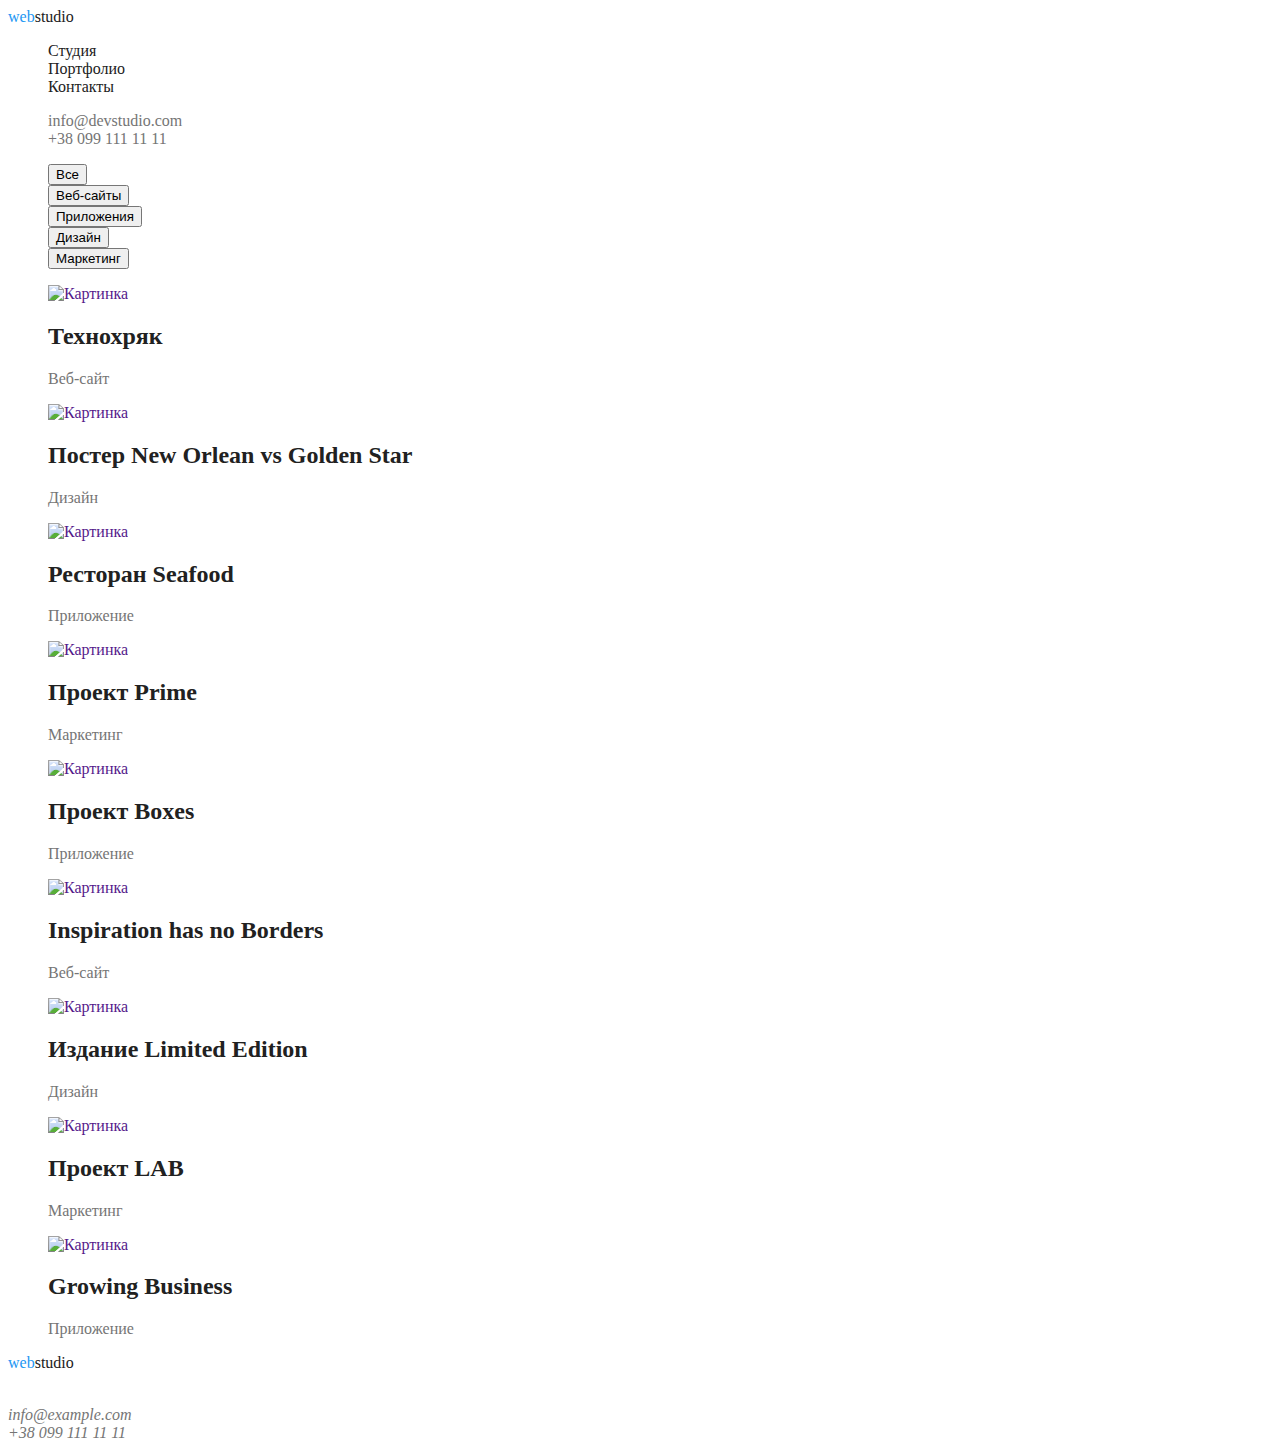
==== commit ad60c010: "Изменил подвал" ====
--- a/portfolio.html
+++ b/portfolio.html
@@ -7,15 +7,15 @@
     <title>Document</title>
     <link rel="stylesheet" href="./css/styles.css" />
   </head>
-
   <body class="page">
     <!-- Шапка сайта -->
 
     <header>
       <nav>
         <a class="web" href="./index.html">
-          web<span class="studio">studio</span></a
-        >
+          web<span class="studio">studio</span>
+        </a>
+
         <ul class="site-nav">
           <li><a href="./index.html" class="link">Студия</a></li>
           <li><a href="./portfolio.html" class="link">Портфолио</a></li>
@@ -116,19 +116,25 @@
     </main>
 
     <footer>
-      <span>
-        <a href="WebStudio">WebStudio</a>
-      </span>
+      <p>
+        <a class="web-basement" href="./index.html">
+          web<span class="studio-basement">studio</span>
+        </a>
+      </p>
 
       <address>
-        <a href="г. Киев, пр-т Леси Украинки, 26"
-          >г. Киев, пр-т Леси Украинки, 26</a
-        >
+        <a class="address-nav" href="г. Киев, пр-т Леси Украинки, 26"
+          >г. Киев, пр-т Леси Украинки, 26
+        </a>
       </address>
 
       <address>
-        <a href="mailto:info@example.com">info@example.com</a>
-        <a href="tel:+380991111111">+38 099 111 11 11</a>
+        <a class="address-site" href="mailto:info@example.com"
+          >info@example.com
+        </a>
+      </address>
+      <address>
+        <a class="address-nomber" href="tel:+380991111111">+38 099 111 11 11</a>
       </address>
     </footer>
   </body>
--- a/css/styles.css
+++ b/css/styles.css
@@ -102,4 +102,22 @@
   color: #757575;
 }
 
-/* Фильтры подбора */
+/* Настройка подвала */
+.web-basement {
+  color: #2196f3;
+}
+.studio-basement {
+  color: #212121;
+}
+
+/* не работает???????? */
+.address-nav {
+  color: #ffffff;
+}
+
+.address-site {
+  color: #757575;
+}
+.address-nomber {
+  color: #757575;
+}
